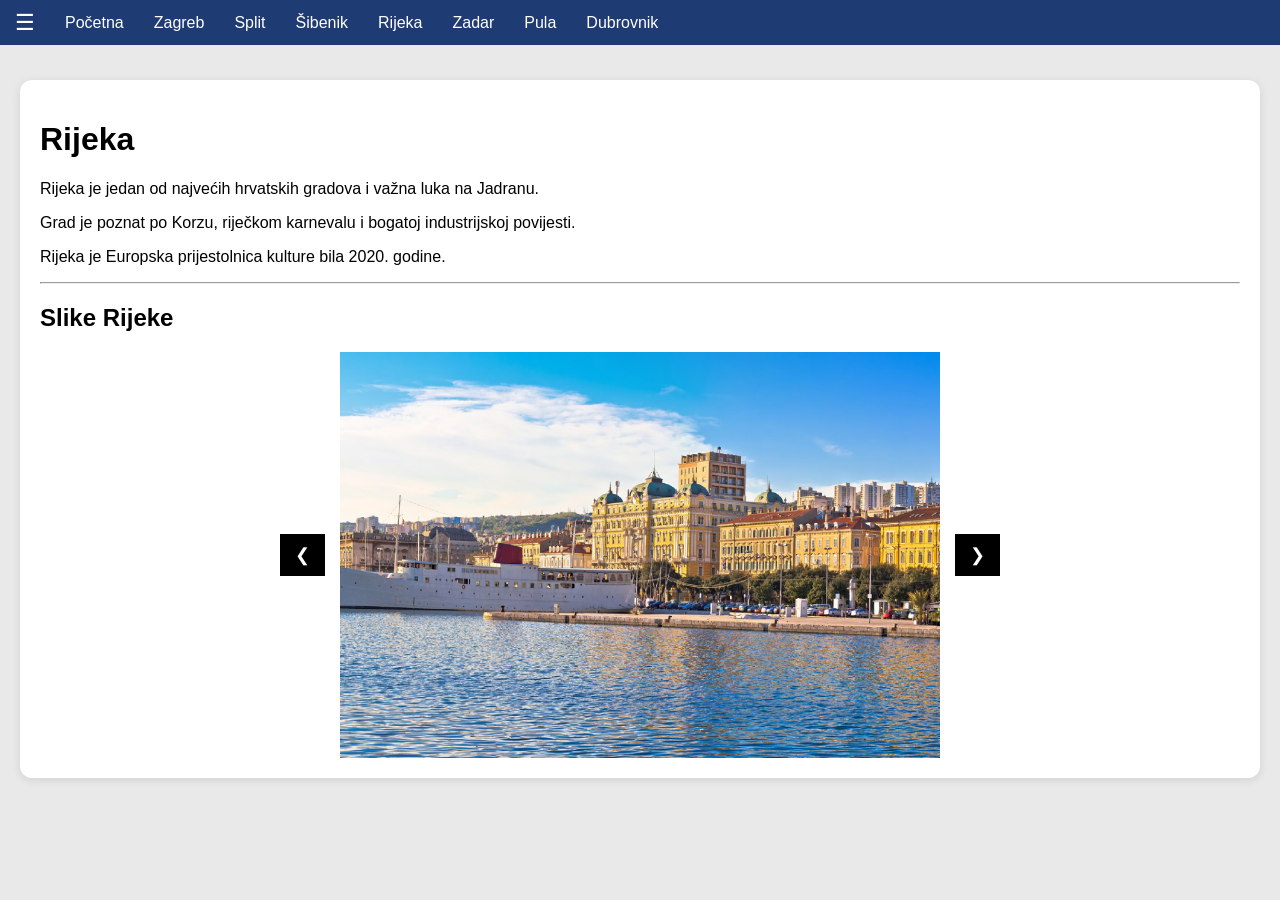
==== Rijeka.html @ 3938a2de "Add files via upload" ====
<!DOCTYPE html>
<html>
<head>
<link rel="icon" type="image/x-icon" href="Hrvatska.webp">
  <meta charset="UTF-8">
  <link rel="stylesheet" href="styles.css">
  <title>Rijeka</title>
</head>
<body>


<div class="topnav">
  <span class="toggle-btn" onclick="toggleSidebar()">☰</span>

  <a href="index.html">Početna</a>
  <a href="Zagreb.html">Zagreb</a>
  <a href="Split.html">Split</a>
  <a href="Sibenik.html">Šibenik</a>
  <a href="Rijeka.html">Rijeka</a>
  <a href="Zadar.html">Zadar</a>
  <a href="Pula.html">Pula</a>
  <a href="Dubrovnik.html">Dubrovnik</a>
</div>


<div class="sidenav">
  <a class="active" href="Rijeka.html">🏠 Rijeka</a>
  <a href="OcjeneGradova.html">⭐ Ocjene gradova</a>
  <a href="KorisnickaPodrska.html">📞 Korisnička podrška</a>
  <a href="OWebStranici.html">ℹ️ O ovoj web stranici</a>
</div>


<div class="content">

  <div class="card">
    <h1>Rijeka</h1>

    <p>
      Rijeka je jedan od najvećih hrvatskih gradova i važna luka na Jadranu.
    </p>

    <p>
      Grad je poznat po Korzu, riječkom karnevalu i bogatoj industrijskoj povijesti.
    </p>

    <p>
      Rijeka je Europska prijestolnica kulture bila 2020. godine.
    </p>

    <hr>

    

    <link rel="stylesheet" href="https://www.w3schools.com/w3css/5/w3.css">

    <style>
      .mySlides {
        display: none;
        width: 100%;
      }

      .slider-container {
        display: flex;
        align-items: center;
        justify-content: center;
        gap: 15px;
        margin-top: 20px;
      }

      .slider-box {
        max-width: 600px;
        width: 100%;
      }

      .nav-btn {
        background-color: black;
        color: white;
        border: none;
        padding: 10px 15px;
        cursor: pointer;
        font-size: 18px;
      }

      .nav-btn:hover {
        background-color: #333;
      }

    </style>

    <h2 class="w3-center">Slike Rijeke</h2>

    <div class="slider-container">

      <button class="nav-btn" onclick="plusDivs(-1)">&#10094;</button>

      <div class="slider-box">
        <img class="mySlides" src="rijeka1.jpg">
        <img class="mySlides" src="rijeka2.jpg">
        <img class="mySlides" src="rijeka3.jpg">
        <img class="mySlides" src="rijeka4.jpg">
      </div>

      <button class="nav-btn" onclick="plusDivs(1)">&#10095;</button>

    </div>

    <script>
      var slideIndex = 1;
      showDivs(slideIndex);

      function plusDivs(n) {
        showDivs(slideIndex += n);
      }

      function showDivs(n) {
        var i;
        var x = document.getElementsByClassName("mySlides");
        if (n > x.length) {slideIndex = 1}
        if (n < 1) {slideIndex = x.length}
        for (i = 0; i < x.length; i++) {
          x[i].style.display = "none";
        }
        x[slideIndex - 1].style.display = "block";
      }
    </script>

  </div>

</div>


<script>
function toggleSidebar() {
  document.querySelector('.sidenav').classList.toggle('hidden');
  document.querySelector('.content').classList.toggle('full');
}
</script>

</body>
</html>
---- styles.css ----
body {
  margin: 0;
  font-family: Arial, sans-serif;
  background-color: #e9e9e9;
}


.topnav {
  position: fixed;
  top: 0;
  left: 0;
  width: 100%;
  height: 45px;
  background-color: #1f3b73;
  display: flex;
  align-items: center;
  z-index: 1000;
}

.topnav a {
  color: white;
  text-decoration: none;
  padding: 0 15px;
  line-height: 45px;
  transition: 0.2s;
}

.topnav a:hover {
  background-color: #14264a;
}

.toggle-btn {
  color: white;
  font-size: 22px;
  padding: 0 15px;
  cursor: pointer;
}


.sidenav {
  position: fixed;
  top: 45px;
  left: -240px;
  width: 220px;
  height: calc(100% - 45px);

  background: rgba(245, 247, 251, 0.92);
  backdrop-filter: blur(8px);

  border-right: 1px solid rgba(0,0,0,0.1);
  transition: 0.3s ease;
  z-index: 999;
}

.sidenav.hidden {
  left: 0;
}

.sidenav a {
  display: block;
  padding: 12px;
  text-decoration: none;
  color: #222;
  transition: 0.2s;
}

.sidenav a:hover {
  background-color: #1f3b73;
  color: white;
}

.sidenav a.active {
  background-color: #1f3b73;
  color: white;
}


.content {
  margin-left: 0;
  padding: 80px 20px 20px 20px;
  transition: margin-left 0.3s ease;
}

.content.full {
  margin-left: 220px;
}


.hero-video {
  width: 100%;
  height: 100vh;
  overflow: hidden;
}

.hero-video video {
  width: 100%;
  height: 100%;
  object-fit: cover;
  display: block;
}


.card {
  background-color: white;
  padding: 20px;
  border-radius: 12px;
  box-shadow: 0 2px 10px rgba(0,0,0,0.1);
}

.city-container {
  display: grid;
  grid-template-columns: repeat(auto-fit, minmax(220px, 1fr));
  gap: 15px;
}

.city {
  background-color: #ff6b4a;
  border-radius: 12px;
  padding: 12px;
  border: 2px solid #222;
}

.city a {
  text-decoration: none;
  color: black;
}


html {
  scroll-behavior: smooth;
}


html, body {
  overflow-x: hidden;
}
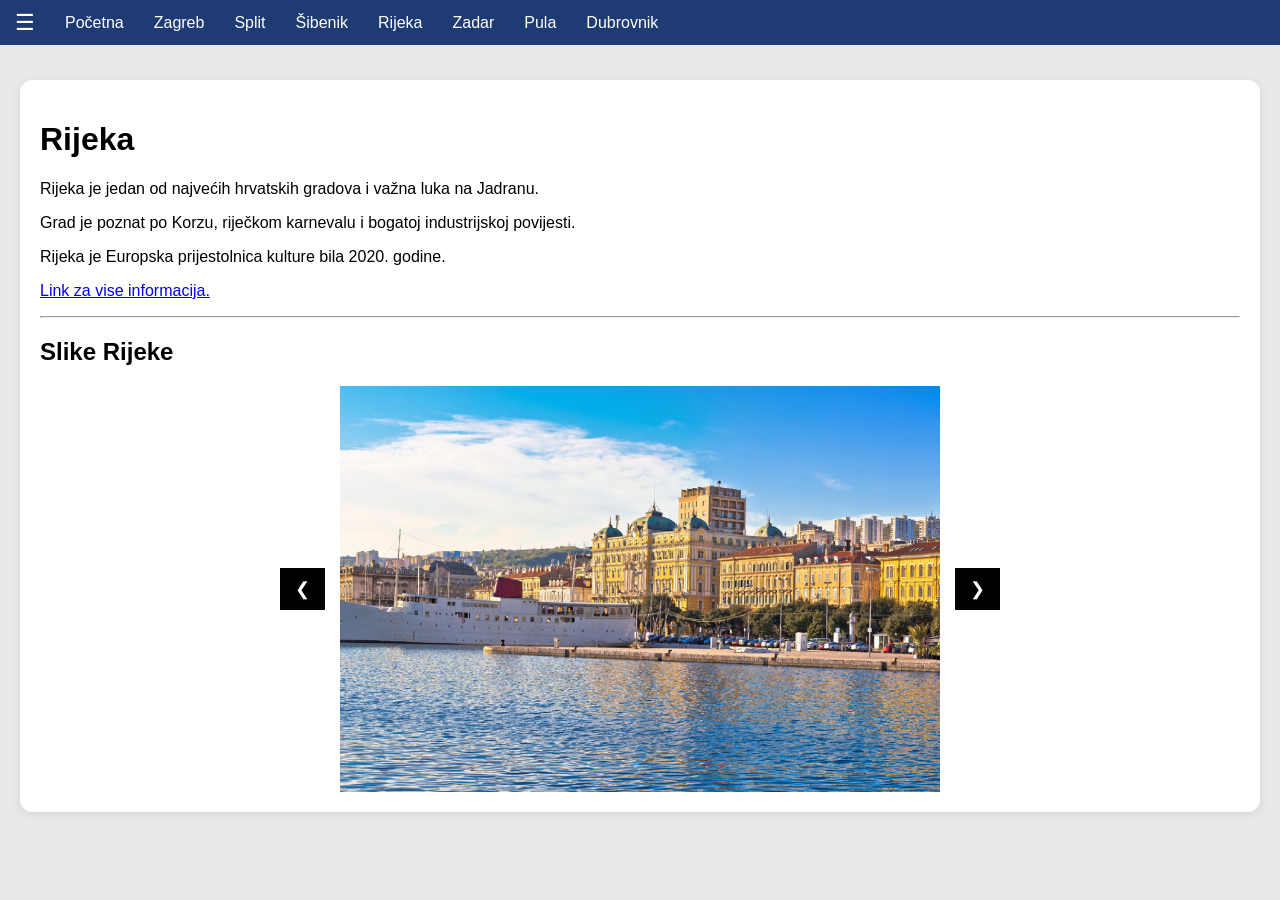
==== commit a0ebe6be: "Add files via upload" ====
--- a/Rijeka.html
+++ b/Rijeka.html
@@ -1,141 +1,145 @@
-<!DOCTYPE html>
-<html>
-<head>
-<link rel="icon" type="image/x-icon" href="Hrvatska.webp">
-  <meta charset="UTF-8">
-  <link rel="stylesheet" href="styles.css">
-  <title>Rijeka</title>
-</head>
-<body>
-
-
-<div class="topnav">
-  <span class="toggle-btn" onclick="toggleSidebar()">☰</span>
-
-  <a href="index.html">Početna</a>
-  <a href="Zagreb.html">Zagreb</a>
-  <a href="Split.html">Split</a>
-  <a href="Sibenik.html">Šibenik</a>
-  <a href="Rijeka.html">Rijeka</a>
-  <a href="Zadar.html">Zadar</a>
-  <a href="Pula.html">Pula</a>
-  <a href="Dubrovnik.html">Dubrovnik</a>
-</div>
-
-
-<div class="sidenav">
-  <a class="active" href="Rijeka.html">🏠 Rijeka</a>
-  <a href="OcjeneGradova.html">⭐ Ocjene gradova</a>
-  <a href="KorisnickaPodrska.html">📞 Korisnička podrška</a>
-  <a href="OWebStranici.html">ℹ️ O ovoj web stranici</a>
-</div>
-
-
-<div class="content">
-
-  <div class="card">
-    <h1>Rijeka</h1>
-
-    <p>
-      Rijeka je jedan od najvećih hrvatskih gradova i važna luka na Jadranu.
-    </p>
-
-    <p>
-      Grad je poznat po Korzu, riječkom karnevalu i bogatoj industrijskoj povijesti.
-    </p>
-
-    <p>
-      Rijeka je Europska prijestolnica kulture bila 2020. godine.
-    </p>
-
-    <hr>
-
-    
-
-    <link rel="stylesheet" href="https://www.w3schools.com/w3css/5/w3.css">
-
-    <style>
-      .mySlides {
-        display: none;
-        width: 100%;
-      }
-
-      .slider-container {
-        display: flex;
-        align-items: center;
-        justify-content: center;
-        gap: 15px;
-        margin-top: 20px;
-      }
-
-      .slider-box {
-        max-width: 600px;
-        width: 100%;
-      }
-
-      .nav-btn {
-        background-color: black;
-        color: white;
-        border: none;
-        padding: 10px 15px;
-        cursor: pointer;
-        font-size: 18px;
-      }
-
-      .nav-btn:hover {
-        background-color: #333;
-      }
-
-    </style>
-
-    <h2 class="w3-center">Slike Rijeke</h2>
-
-    <div class="slider-container">
-
-      <button class="nav-btn" onclick="plusDivs(-1)">&#10094;</button>
-
-      <div class="slider-box">
-        <img class="mySlides" src="rijeka1.jpg">
-        <img class="mySlides" src="rijeka2.jpg">
-        <img class="mySlides" src="rijeka3.jpg">
-        <img class="mySlides" src="rijeka4.jpg">
-      </div>
-
-      <button class="nav-btn" onclick="plusDivs(1)">&#10095;</button>
-
-    </div>
-
-    <script>
-      var slideIndex = 1;
-      showDivs(slideIndex);
-
-      function plusDivs(n) {
-        showDivs(slideIndex += n);
-      }
-
-      function showDivs(n) {
-        var i;
-        var x = document.getElementsByClassName("mySlides");
-        if (n > x.length) {slideIndex = 1}
-        if (n < 1) {slideIndex = x.length}
-        for (i = 0; i < x.length; i++) {
-          x[i].style.display = "none";
-        }
-        x[slideIndex - 1].style.display = "block";
-      }
-    </script>
-
-  </div>
-
-</div>
-
-
-<script>
-function toggleSidebar() {
-  document.querySelector('.sidenav').classList.toggle('hidden');
-  document.querySelector('.content').classList.toggle('full');
-}
-</script>
-
-</body>
+<!DOCTYPE html>
+<html>
+<head>
+<link rel="icon" type="image/x-icon" href="Hrvatska.webp">
+  <meta charset="UTF-8">
+  <link rel="stylesheet" href="styles.css">
+  <title>Rijeka</title>
+</head>
+<body>
+
+
+<div class="topnav">
+  <span class="toggle-btn" onclick="toggleSidebar()">☰</span>
+
+  <a href="index.html">Početna</a>
+  <a href="Zagreb.html">Zagreb</a>
+  <a href="Split.html">Split</a>
+  <a href="Sibenik.html">Šibenik</a>
+  <a href="Rijeka.html">Rijeka</a>
+  <a href="Zadar.html">Zadar</a>
+  <a href="Pula.html">Pula</a>
+  <a href="Dubrovnik.html">Dubrovnik</a>
+</div>
+
+
+<div class="sidenav">
+  <a class="active" href="Rijeka.html">🏠 Rijeka</a>
+  <a href="OcjeneGradova.html">⭐ Ocjene gradova</a>
+  <a href="KorisnickaPodrska.html">📞 Korisnička podrška</a>
+  <a href="OWebStranici.html">ℹ️ O ovoj web stranici</a>
+</div>
+
+
+<div class="content">
+
+  <div class="card">
+    <h1>Rijeka</h1>
+
+    <p>
+      Rijeka je jedan od najvećih hrvatskih gradova i važna luka na Jadranu.
+    </p>
+
+    <p>
+      Grad je poznat po Korzu, riječkom karnevalu i bogatoj industrijskoj povijesti.
+    </p>
+
+    <p>
+      Rijeka je Europska prijestolnica kulture bila 2020. godine.
+    </p>
+
+    <p><a href="https://hr.wikipedia.org/wiki/Rijeka" target="_blank" rel="noopener noreferrer">
+      Link za vise informacija.
+    </a></p>      
+      
+    <hr>
+
+    
+
+    <link rel="stylesheet" href="https://www.w3schools.com/w3css/5/w3.css">
+
+    <style>
+      .mySlides {
+        display: none;
+        width: 100%;
+      }
+
+      .slider-container {
+        display: flex;
+        align-items: center;
+        justify-content: center;
+        gap: 15px;
+        margin-top: 20px;
+      }
+
+      .slider-box {
+        max-width: 600px;
+        width: 100%;
+      }
+
+      .nav-btn {
+        background-color: black;
+        color: white;
+        border: none;
+        padding: 10px 15px;
+        cursor: pointer;
+        font-size: 18px;
+      }
+
+      .nav-btn:hover {
+        background-color: #333;
+      }
+
+    </style>
+
+    <h2 class="w3-center">Slike Rijeke</h2>
+
+    <div class="slider-container">
+
+      <button class="nav-btn" onclick="plusDivs(-1)">&#10094;</button>
+
+      <div class="slider-box">
+        <img class="mySlides" src="rijeka1.jpg">
+        <img class="mySlides" src="rijeka2.jpg">
+        <img class="mySlides" src="rijeka3.jpg">
+        <img class="mySlides" src="rijeka4.jpg">
+      </div>
+
+      <button class="nav-btn" onclick="plusDivs(1)">&#10095;</button>
+
+    </div>
+
+    <script>
+      var slideIndex = 1;
+      showDivs(slideIndex);
+
+      function plusDivs(n) {
+        showDivs(slideIndex += n);
+      }
+
+      function showDivs(n) {
+        var i;
+        var x = document.getElementsByClassName("mySlides");
+        if (n > x.length) {slideIndex = 1}
+        if (n < 1) {slideIndex = x.length}
+        for (i = 0; i < x.length; i++) {
+          x[i].style.display = "none";
+        }
+        x[slideIndex - 1].style.display = "block";
+      }
+    </script>
+
+  </div>
+
+</div>
+
+
+<script>
+function toggleSidebar() {
+  document.querySelector('.sidenav').classList.toggle('hidden');
+  document.querySelector('.content').classList.toggle('full');
+}
+</script>
+
+</body>
 </html>
